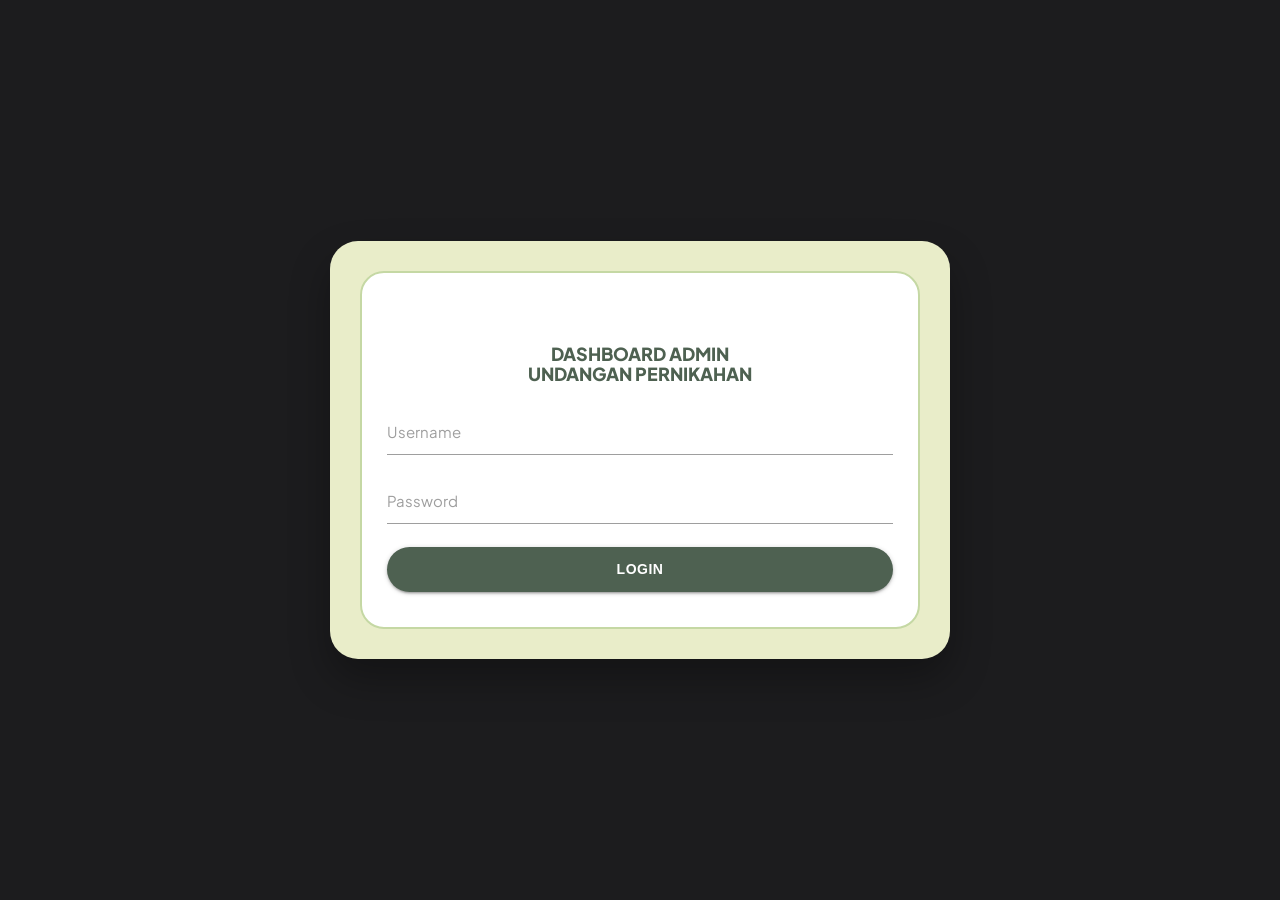
==== dashboard.html @ e681f846 "Initial commit undangan pernikahan" ====
<!DOCTYPE html>
<html lang="id">
<head>
    <meta charset="UTF-8">
    <meta name="viewport" content="width=device-width, initial-scale=1.0">
    <title>Dashboard Admin - Welling & Sheila</title>
    
    <link rel="preconnect" href="https://fonts.googleapis.com">
    <link rel="preconnect" href="https://fonts.gstatic.com" crossorigin>
    <link href="https://fonts.googleapis.com/css2?family=Plus+Jakarta+Sans:wght@400;600;700;800&display=swap" rel="stylesheet">
    <link rel="stylesheet" href="https://cdnjs.cloudflare.com/ajax/libs/materialize/1.0.0/css/materialize.min.css">
    <link href="https://fonts.googleapis.com/icon?family=Material+Icons" rel="stylesheet">
    <link rel="stylesheet" href="assets/css/dashboard.css">
    
    <script src="assets/scripts/dashboard.js" defer></script>
    <script src="https://cdnjs.cloudflare.com/ajax/libs/materialize/1.0.0/js/materialize.min.js"></script>
</head>
<body>

    <div class="dashboard-wrapper">
        <div class="dashboard-container">
            
            <!-- Section Login -->
            <div id="loginSection" class="page-section">
                <div class="login-card">
                    <h2>DASHBOARD ADMIN<br>UNDANGAN PERNIKAHAN</h2>

                    <form id="loginForm">
                        <div class="input-field">
                            <input id="username" type="text" required>
                            <label for="username">Username</label>
                        </div>

                        <div class="input-field">
                            <input id="password" type="password" required>
                            <label for="password">Password</label>
                        </div>

                        <button type="submit" class="btn waves-effect waves-light btn-login">
                            LOGIN
                        </button>
                    </form>
                </div>
            </div>

            <!-- Section Dashboard Utama -->
            <div id="dashboardSection" class="hidden">
                <div class="dashboard-header">
                    <h1 class="header-title">PANEL PENGELOLA UNDANGAN</h1>
                    <div id="welcomeMessage" class="welcome-text"></div>
                </div>

                <div class="hero-section">
                    <img src="gambar/cincin.avif" alt="Foto Cincin">
                </div>

                <div class="menu-container">
                    <div class="menu-grid">
                        <a href="#!" onclick="showSection('mempelaiSection')" class="menu-card waves-effect">
                            <i class="material-icons">favorite</i>
                            <span class="menu-text">DATA MEMPELAI</span>
                        </a>
                        <a href="#!" onclick="showSection('galeriSection')" class="menu-card waves-effect">
                            <i class="material-icons">photo_library</i>
                            <span class="menu-text">GALERI FOTO</span>
                        </a>
                        <a href="#!" onclick="showSection('jadwalSection')" class="menu-card waves-effect">
                            <i class="material-icons">event</i>
                            <span class="menu-text">JADWAL &amp; LOKASI</span>
                        </a>
                        <a href="#!" onclick="showSection('ucapanSection')" class="menu-card waves-effect">
                            <i class="material-icons">chat</i>
                            <span class="menu-text">UCAPAN &amp; RSVP</span>
                        </a>
                    </div>

                    <button id="btnLogout" class="btn btn-logout waves-effect waves-dark">Keluar (Logout)</button>
                </div>
            </div>

            <!-- Edit Mempelai -->
            <div id="mempelaiSection" class="page-section hidden">
                <h1 class="header-title">EDIT DATA MEMPELAI</h1>

                <div class="form-content">
                    <label class="input-group-label">Nama Mempelai Pria &amp; Wanita</label>
                    <input type="text" class="custom-input" placeholder="Nama Mempelai Pria">
                    <input type="text" class="custom-input" placeholder="Nama Mempelai Wanita">

                    <label class="input-group-label">Orang Tua Mempelai Pria</label>
                    <input type="text" class="custom-input" placeholder="Nama Ayah Pria">
                    <input type="text" class="custom-input" placeholder="Nama Ibu Pria">

                    <label class="input-group-label">Orang Tua Mempelai Wanita</label>
                    <input type="text" class="custom-input" placeholder="Nama Ayah Wanita">
                    <input type="text" class="custom-input" placeholder="Nama Ibu Wanita">

                    <button onclick="saveAndReturn()" class="btn btn-bottom-action waves-effect">Simpan Perubahan</button>
                </div>
            </div>

            <!-- Edit Galeri -->
            <div id="galeriSection" class="page-section hidden">
                <h1 class="header-title">EDIT GALERI FOTO</h1>

                <div class="form-content">
                    <label class="input-group-label">Unggah Foto Baru</label>
                    <div class="file-upload-box">
                        <span class="file-label">Pilih foto galeri 1...</span>
                        <input type="file" onchange="updateFileName(this)">
                    </div>
                    <div class="file-upload-box">
                        <span class="file-label">Pilih foto galeri 2...</span>
                        <input type="file" onchange="updateFileName(this)">
                    </div>

                    <button onclick="saveAndReturn()" class="btn btn-bottom-action waves-effect">Simpan Perubahan</button>
                </div>
            </div>

            <!-- Edit Jadwal -->
            <div id="jadwalSection" class="page-section hidden">
                <h1 class="header-title">EDIT JADWAL &amp; LOKASI</h1>

                <div class="form-content">
                    <label class="input-group-label">Waktu Acara</label>
                    <input type="text" class="custom-input" placeholder="Tanggal & Jam Akad Nikah">
                    <input type="text" class="custom-input" placeholder="Tanggal & Jam Resepsi">

                    <label class="input-group-label">Link Lokasi Google Maps</label>
                    <input type="text" class="custom-input" placeholder="Link Google Maps Akad">
                    <input type="text" class="custom-input" placeholder="Link Google Maps Resepsi">

                    <button onclick="saveAndReturn()" class="btn btn-bottom-action waves-effect">Simpan Perubahan</button>
                </div>
            </div>

            <!-- Lihat Ucapan -->
            <div id="ucapanSection" class="page-section hidden">
                <h1 class="header-title">DAFTAR UCAPAN &amp; RSVP</h1>

                <div class="form-content">
                    <div class="ucapan-card">
                        <div class="ucapan-sender">Budi &amp; Keluarga <span class="badge-rsvp">Hadir (2 Orang)</span></div>
                        <p class="ucapan-text">Selamat atas pernikahan Welling & Sheila! Semoga menjadi keluarga yang sakinah, mawaddah, warahmah.</p>
                    </div>

                    <button onclick="showSection('dashboardSection')" class="btn btn-bottom-action waves-effect">Kembali ke Menu</button>
                </div>
            </div>

        </div>
    </div>

</body>
</html>
---- assets/css/dashboard.css ----
:root {
    --c-mustard: #E9C46A;
    --c-granite: #4E6151;
    --c-beige: #E9EDC9;
    --c-tea: #C5D8A4;
    --c-dark: #1C1C1E;
    --font-bold: 'Plus Jakarta Sans', sans-serif;
}

* {
    box-sizing: border-box;
    margin: 0; padding: 0;
}

body {
    font-family: var(--font-bold);
    background-color: var(--c-dark);
    color: var(--c-dark);
    min-height: 100vh;
}

.hidden { display: none !important; }

.dashboard-wrapper {
    display: flex;
    justify-content: center;
    align-items: center;
    min-height: 100vh;
    padding: 20px;
}

.dashboard-container {
    width: 100%;
    max-width: 620px;
    background-color: var(--c-beige);
    border-radius: 28px;
    box-shadow: 0 20px 40px rgba(0, 0, 0, 0.3);
    overflow: hidden;
    padding: 30px;
}

.header-title {
    font-size: 1.4rem;
    font-weight: 800;
    text-align: center;
    color: var(--c-granite);
    margin-bottom: 15px;
}

.login-card {
    background: #ffffff;
    border-radius: 24px;
    padding: 35px 25px;
    border: 2px solid var(--c-tea);
    text-align: center;
}

.login-card h2 {
    font-size: 1.2rem;
    font-weight: 800;
    color: var(--c-granite);
    margin-bottom: 25px;
}

.btn-login {
    background-color: var(--c-granite) !important;
    color: #ffffff !important;
    width: 100%;
    border-radius: 50px !important;
    height: 45px !important;
    line-height: 45px !important;
    font-weight: 800;
}

.welcome-text {
    text-align: center;
    font-size: 0.88rem;
    font-weight: 700;
    color: #555;
    margin-bottom: 15px;
}

.hero-section {
    width: 100%;
    height: 180px;
    border-radius: 20px;
    overflow: hidden;
    margin-bottom: 20px;
    border: 3px solid var(--c-tea);
}

.hero-section img {
    width: 100%; height: 100%;
    object-fit: cover;
}

.menu-grid {
    display: grid;
    grid-template-columns: repeat(auto-fit, minmax(200px, 1fr));
    gap: 15px;
}

.menu-card {
    background-color: #ffffff;
    border-radius: 20px;
    padding: 20px;
    border: 2px solid var(--c-tea);
    display: flex;
    flex-direction: column;
    align-items: center;
    justify-content: center;
    text-decoration: none;
    transition: transform 0.2s ease;
}

.menu-card:hover { transform: translateY(-4px); }

.menu-card i {
    font-size: 2.2rem;
    color: var(--c-granite);
    margin-bottom: 8px;
}

.menu-text {
    font-size: 0.8rem;
    font-weight: 800;
    color: var(--c-dark);
}

.btn-logout {
    background-color: var(--c-dark) !important;
    color: var(--c-mustard) !important;
    width: 100%;
    border-radius: 50px !important;
    height: 45px !important;
    margin-top: 25px;
    font-weight: 800;
}

.form-content {
    display: flex;
    flex-direction: column;
    gap: 10px;
}

.input-group-label {
    font-size: 0.85rem;
    font-weight: 800;
    color: var(--c-granite);
    margin-top: 10px;
}

.custom-input {
    width: 100% !important;
    background-color: #ffffff !important;
    border: 2px solid var(--c-tea) !important;
    border-radius: 12px !important;
    padding: 0 15px !important;
    height: 42px !important;
    box-sizing: border-box !important;
    font-size: 0.85rem !important;
}

.file-upload-box {
    position: relative;
    background-color: #ffffff;
    border: 2px dashed var(--c-granite);
    border-radius: 12px;
    height: 42px;
    display: flex;
    align-items: center;
    padding: 0 15px;
    cursor: pointer;
}

.file-upload-box input[type="file"] {
    position: absolute;
    top: 0; left: 0; opacity: 0;
    width: 100%; height: 100%;
    cursor: pointer;
}

.btn-bottom-action {
    background-color: var(--c-granite) !important;
    color: #ffffff !important;
    width: 100%;
    border-radius: 50px !important;
    height: 45px !important;
    line-height: 45px !important;
    margin-top: 20px;
    font-weight: 800;
}

.ucapan-card {
    background-color: #ffffff;
    border-radius: 16px;
    padding: 15px;
    border: 2px solid var(--c-tea);
    margin-bottom: 10px;
}

.ucapan-sender {
    font-weight: 800;
    font-size: 0.85rem;
    color: var(--c-granite);
}

.badge-rsvp {
    font-size: 0.7rem;
    background: var(--c-mustard);
    color: var(--c-dark);
    padding: 0.2rem 0.5rem;
    border-radius: 50px;
    margin-left: 5px;
}

.ucapan-text {
    font-size: 0.82rem;
    color: #555;
    margin-top: 5px;
}
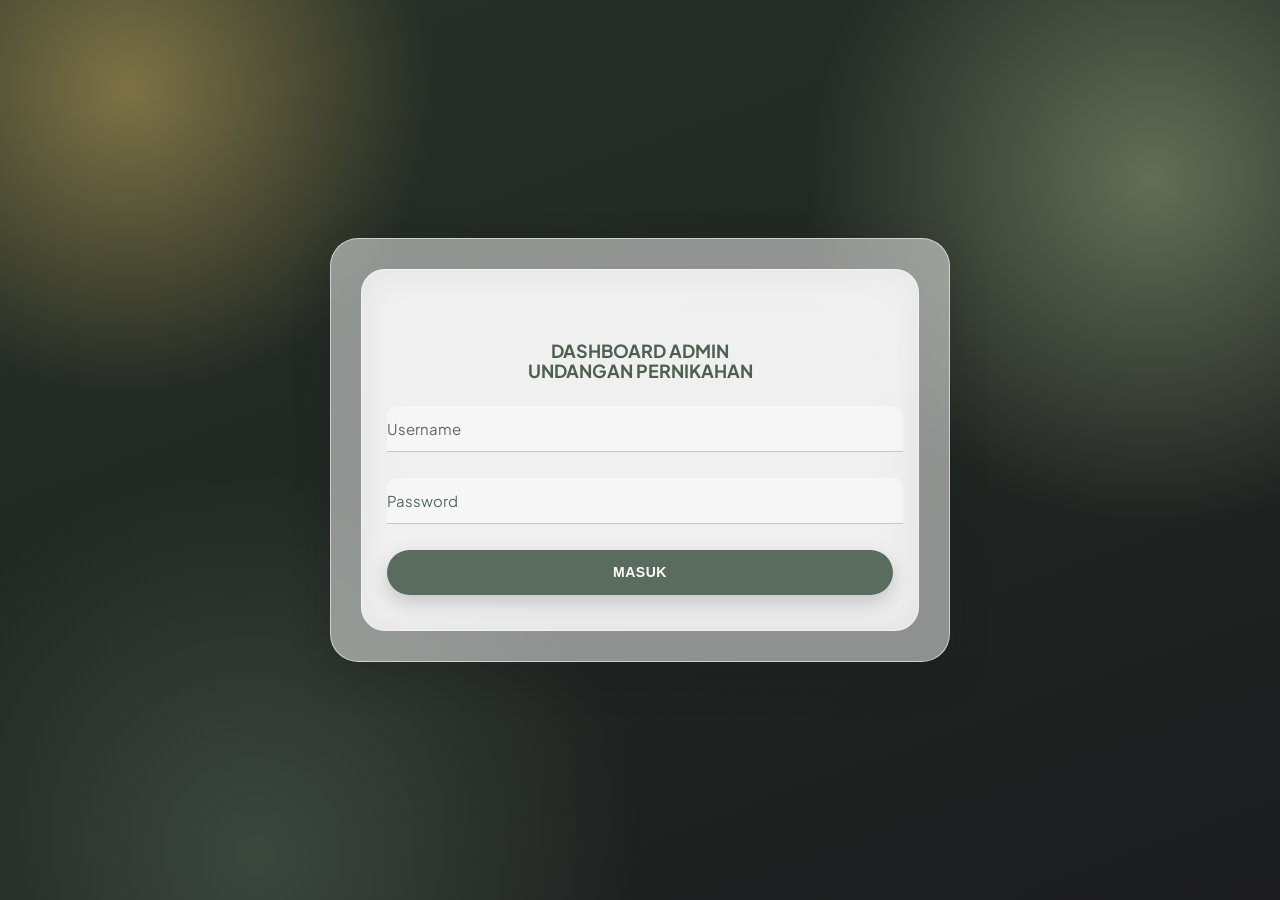
==== commit 053bbf2a: "Updating design" ====
--- a/dashboard.html
+++ b/dashboard.html
@@ -2,7 +2,8 @@
 <html lang="id">
 <head>
     <meta charset="UTF-8">
-    <meta name="viewport" content="width=device-width, initial-scale=1.0">
+    <meta name="viewport" content="width=device-width, initial-scale=1.0, viewport-fit=cover">
+    <meta name="theme-color" content="#4E6151">
     <title>Dashboard Admin - Welling & Sheila</title>
     
     <link rel="preconnect" href="https://fonts.googleapis.com">
@@ -18,11 +19,10 @@
 <body>
 
     <div class="dashboard-wrapper">
-        <div class="dashboard-container">
+        <div class="dashboard-container kaca">
             
-            <!-- Section Login -->
             <div id="loginSection" class="page-section">
-                <div class="login-card">
+                <div class="login-card kaca">
                     <h2>DASHBOARD ADMIN<br>UNDANGAN PERNIKAHAN</h2>
 
                     <form id="loginForm">
@@ -37,48 +37,46 @@
                         </div>
 
                         <button type="submit" class="btn waves-effect waves-light btn-login">
-                            LOGIN
+                            MASUK
                         </button>
                     </form>
                 </div>
             </div>
 
-            <!-- Section Dashboard Utama -->
             <div id="dashboardSection" class="hidden">
                 <div class="dashboard-header">
                     <h1 class="header-title">PANEL PENGELOLA UNDANGAN</h1>
                     <div id="welcomeMessage" class="welcome-text"></div>
                 </div>
 
-                <div class="hero-section">
+                <div class="hero-section kaca">
                     <img src="gambar/cincin.avif" alt="Foto Cincin">
                 </div>
 
                 <div class="menu-container">
                     <div class="menu-grid">
-                        <a href="#!" onclick="showSection('mempelaiSection')" class="menu-card waves-effect">
+                        <a href="#!" onclick="showSection('mempelaiSection')" class="menu-card kaca waves-effect">
                             <i class="material-icons">favorite</i>
                             <span class="menu-text">DATA MEMPELAI</span>
                         </a>
-                        <a href="#!" onclick="showSection('galeriSection')" class="menu-card waves-effect">
+                        <a href="#!" onclick="showSection('galeriSection')" class="menu-card kaca waves-effect">
                             <i class="material-icons">photo_library</i>
                             <span class="menu-text">GALERI FOTO</span>
                         </a>
-                        <a href="#!" onclick="showSection('jadwalSection')" class="menu-card waves-effect">
+                        <a href="#!" onclick="showSection('jadwalSection')" class="menu-card kaca waves-effect">
                             <i class="material-icons">event</i>
                             <span class="menu-text">JADWAL &amp; LOKASI</span>
                         </a>
-                        <a href="#!" onclick="showSection('ucapanSection')" class="menu-card waves-effect">
+                        <a href="#!" onclick="showSection('ucapanSection')" class="menu-card kaca waves-effect">
                             <i class="material-icons">chat</i>
                             <span class="menu-text">UCAPAN &amp; RSVP</span>
                         </a>
                     </div>
 
-                    <button id="btnLogout" class="btn btn-logout waves-effect waves-dark">Keluar (Logout)</button>
+                    <button id="btnLogout" class="btn btn-logout waves-effect waves-dark">Keluar</button>
                 </div>
             </div>
 
-            <!-- Edit Mempelai -->
             <div id="mempelaiSection" class="page-section hidden">
                 <h1 class="header-title">EDIT DATA MEMPELAI</h1>
 
@@ -99,7 +97,6 @@
                 </div>
             </div>
 
-            <!-- Edit Galeri -->
             <div id="galeriSection" class="page-section hidden">
                 <h1 class="header-title">EDIT GALERI FOTO</h1>
 
@@ -118,7 +115,6 @@
                 </div>
             </div>
 
-            <!-- Edit Jadwal -->
             <div id="jadwalSection" class="page-section hidden">
                 <h1 class="header-title">EDIT JADWAL &amp; LOKASI</h1>
 
@@ -135,12 +131,11 @@
                 </div>
             </div>
 
-            <!-- Lihat Ucapan -->
             <div id="ucapanSection" class="page-section hidden">
                 <h1 class="header-title">DAFTAR UCAPAN &amp; RSVP</h1>
 
                 <div class="form-content">
-                    <div class="ucapan-card">
+                    <div class="ucapan-card kaca">
                         <div class="ucapan-sender">Budi &amp; Keluarga <span class="badge-rsvp">Hadir (2 Orang)</span></div>
                         <p class="ucapan-text">Selamat atas pernikahan Welling & Sheila! Semoga menjadi keluarga yang sakinah, mawaddah, warahmah.</p>
                     </div>
--- a/assets/css/dashboard.css
+++ b/assets/css/dashboard.css
@@ -5,18 +5,27 @@
     --c-tea: #C5D8A4;
     --c-dark: #1C1C1E;
     --font-bold: 'Plus Jakarta Sans', sans-serif;
-}
-
-* {
-    box-sizing: border-box;
-    margin: 0; padding: 0;
-}
+
+    --glass-bg: rgba(255, 255, 255, 0.5);
+    --glass-bg-kuat: rgba(255, 255, 255, 0.72);
+    --glass-border: rgba(255, 255, 255, 0.55);
+    --glass-blur: blur(18px);
+    --shadow-glass: 0 14px 36px rgba(28, 28, 30, 0.28);
+}
+
+* { box-sizing: border-box; margin: 0; padding: 0; }
 
 body {
     font-family: var(--font-bold);
-    background-color: var(--c-dark);
     color: var(--c-dark);
     min-height: 100vh;
+    background-color: #2f3a30;
+    background-image:
+        radial-gradient(40vw 40vw at 10% 10%, rgba(233, 196, 106, 0.45), transparent 60%),
+        radial-gradient(45vw 45vw at 90% 20%, rgba(197, 216, 164, 0.4), transparent 60%),
+        radial-gradient(50vw 50vw at 20% 95%, rgba(78, 97, 81, 0.6), transparent 60%),
+        linear-gradient(160deg, #263128 0%, #1c1c1e 100%);
+    background-attachment: fixed;
 }
 
 .hidden { display: none !important; }
@@ -26,57 +35,90 @@
     justify-content: center;
     align-items: center;
     min-height: 100vh;
+    min-height: 100dvh;
     padding: 20px;
 }
 
+.kaca,
+.dashboard-container,
+.login-card,
+.hero-section,
+.menu-card,
+.ucapan-card {
+    background: var(--glass-bg);
+    -webkit-backdrop-filter: var(--glass-blur);
+    backdrop-filter: var(--glass-blur);
+    border: 1px solid var(--glass-border);
+}
+
 .dashboard-container {
     width: 100%;
     max-width: 620px;
-    background-color: var(--c-beige);
     border-radius: 28px;
-    box-shadow: 0 20px 40px rgba(0, 0, 0, 0.3);
+    box-shadow: var(--shadow-glass);
     overflow: hidden;
     padding: 30px;
 }
 
 .header-title {
     font-size: 1.4rem;
-    font-weight: 800;
+    font-weight: 700;
     text-align: center;
     color: var(--c-granite);
     margin-bottom: 15px;
 }
 
 .login-card {
-    background: #ffffff;
+    background: var(--glass-bg-kuat);
     border-radius: 24px;
     padding: 35px 25px;
-    border: 2px solid var(--c-tea);
     text-align: center;
 }
 
 .login-card h2 {
     font-size: 1.2rem;
-    font-weight: 800;
+    font-weight: 700;
     color: var(--c-granite);
     margin-bottom: 25px;
 }
 
+.input-field {
+    margin-bottom: 1.2rem;
+}
+
+.input-field input[type="text"],
+.input-field input[type="password"] {
+    background-color: rgba(255, 255, 255, 0.45) !important;
+    border-bottom: 1.5px solid rgba(78, 97, 81, 0.3) !important;
+    border-radius: 10px 10px 0 0;
+    padding-left: 10px !important;
+    box-shadow: none !important;
+}
+
+.input-field input:focus {
+    border-bottom: 1.5px solid var(--c-granite) !important;
+    box-shadow: none !important;
+}
+
+.input-field label { color: #5a6a5c !important; }
+.input-field label.active { color: var(--c-granite) !important; }
+
 .btn-login {
-    background-color: var(--c-granite) !important;
+    background-color: rgba(78, 97, 81, 0.92) !important;
     color: #ffffff !important;
     width: 100%;
     border-radius: 50px !important;
     height: 45px !important;
     line-height: 45px !important;
-    font-weight: 800;
+    font-weight: 700;
+    box-shadow: 0 8px 20px rgba(0, 0, 0, 0.18) !important;
 }
 
 .welcome-text {
     text-align: center;
     font-size: 0.88rem;
     font-weight: 700;
-    color: #555;
+    color: #4b5146;
     margin-bottom: 15px;
 }
 
@@ -86,34 +128,36 @@
     border-radius: 20px;
     overflow: hidden;
     margin-bottom: 20px;
-    border: 3px solid var(--c-tea);
+    padding: 4px;
 }
 
 .hero-section img {
     width: 100%; height: 100%;
     object-fit: cover;
+    border-radius: 16px;
 }
 
 .menu-grid {
     display: grid;
-    grid-template-columns: repeat(auto-fit, minmax(200px, 1fr));
+    grid-template-columns: repeat(auto-fit, minmax(150px, 1fr));
     gap: 15px;
 }
 
 .menu-card {
-    background-color: #ffffff;
     border-radius: 20px;
     padding: 20px;
-    border: 2px solid var(--c-tea);
     display: flex;
     flex-direction: column;
     align-items: center;
     justify-content: center;
     text-decoration: none;
-    transition: transform 0.2s ease;
-}
-
-.menu-card:hover { transform: translateY(-4px); }
+    transition: transform 0.2s ease, background 0.2s ease;
+}
+
+.menu-card:hover {
+    transform: translateY(-4px);
+    background: var(--glass-bg-kuat);
+}
 
 .menu-card i {
     font-size: 2.2rem;
@@ -123,18 +167,19 @@
 
 .menu-text {
     font-size: 0.8rem;
-    font-weight: 800;
+    font-weight: 700;
     color: var(--c-dark);
+    text-align: center;
 }
 
 .btn-logout {
-    background-color: var(--c-dark) !important;
+    background-color: rgba(28, 28, 30, 0.85) !important;
     color: var(--c-mustard) !important;
     width: 100%;
     border-radius: 50px !important;
     height: 45px !important;
     margin-top: 25px;
-    font-weight: 800;
+    font-weight: 700;
 }
 
 .form-content {
@@ -145,25 +190,25 @@
 
 .input-group-label {
     font-size: 0.85rem;
-    font-weight: 800;
+    font-weight: 700;
     color: var(--c-granite);
     margin-top: 10px;
 }
 
 .custom-input {
     width: 100% !important;
-    background-color: #ffffff !important;
-    border: 2px solid var(--c-tea) !important;
+    background-color: rgba(255, 255, 255, 0.5) !important;
+    border: 1.5px solid rgba(78, 97, 81, 0.25) !important;
     border-radius: 12px !important;
     padding: 0 15px !important;
     height: 42px !important;
     box-sizing: border-box !important;
-    font-size: 0.85rem !important;
+    font-size: 16px !important;
 }
 
 .file-upload-box {
     position: relative;
-    background-color: #ffffff;
+    background-color: rgba(255, 255, 255, 0.4);
     border: 2px dashed var(--c-granite);
     border-radius: 12px;
     height: 42px;
@@ -181,26 +226,25 @@
 }
 
 .btn-bottom-action {
-    background-color: var(--c-granite) !important;
+    background-color: rgba(78, 97, 81, 0.92) !important;
     color: #ffffff !important;
     width: 100%;
     border-radius: 50px !important;
     height: 45px !important;
     line-height: 45px !important;
     margin-top: 20px;
-    font-weight: 800;
+    font-weight: 700;
+    box-shadow: 0 8px 20px rgba(0, 0, 0, 0.18) !important;
 }
 
 .ucapan-card {
-    background-color: #ffffff;
     border-radius: 16px;
     padding: 15px;
-    border: 2px solid var(--c-tea);
     margin-bottom: 10px;
 }
 
 .ucapan-sender {
-    font-weight: 800;
+    font-weight: 700;
     font-size: 0.85rem;
     color: var(--c-granite);
 }
@@ -216,6 +260,18 @@
 
 .ucapan-text {
     font-size: 0.82rem;
-    color: #555;
+    color: #333;
     margin-top: 5px;
-}+}
+
+@supports not ((backdrop-filter: blur(1px)) or (-webkit-backdrop-filter: blur(1px))) {
+    .kaca, .dashboard-container, .login-card, .hero-section, .menu-card, .ucapan-card {
+        background-color: #f3f1e6 !important;
+    }
+}
+
+@media (max-width: 480px) {
+    .dashboard-container { padding: 22px 18px; border-radius: 24px; }
+    .menu-grid { grid-template-columns: repeat(2, 1fr); }
+    .header-title { font-size: 1.2rem; }
+}
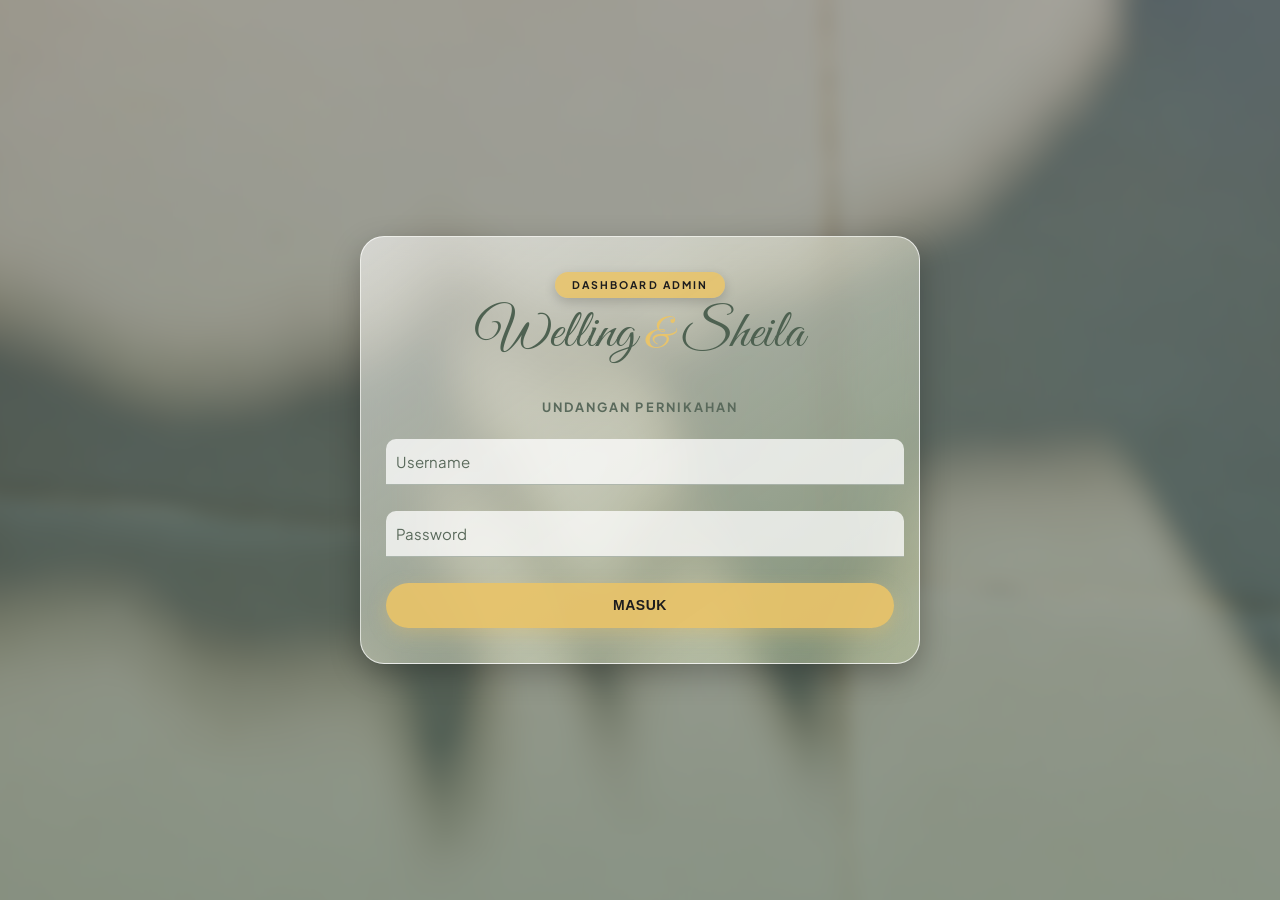
==== commit 60135f47: "Updated images, glass design, closing page, improved rsvp with page number" ====
--- a/dashboard.html
+++ b/dashboard.html
@@ -8,7 +8,7 @@
     
     <link rel="preconnect" href="https://fonts.googleapis.com">
     <link rel="preconnect" href="https://fonts.gstatic.com" crossorigin>
-    <link href="https://fonts.googleapis.com/css2?family=Plus+Jakarta+Sans:wght@400;600;700;800&display=swap" rel="stylesheet">
+    <link href="https://fonts.googleapis.com/css2?family=Great+Vibes&family=Plus+Jakarta+Sans:wght@400;600;700;800&display=swap" rel="stylesheet">
     <link rel="stylesheet" href="https://cdnjs.cloudflare.com/ajax/libs/materialize/1.0.0/css/materialize.min.css">
     <link href="https://fonts.googleapis.com/icon?family=Material+Icons" rel="stylesheet">
     <link rel="stylesheet" href="assets/css/dashboard.css">
@@ -18,12 +18,16 @@
 </head>
 <body>
 
+    <div class="latar-wallpaper" aria-hidden="true"></div>
+
     <div class="dashboard-wrapper">
         <div class="dashboard-container kaca">
             
             <div id="loginSection" class="page-section">
                 <div class="login-card kaca">
-                    <h2>DASHBOARD ADMIN<br>UNDANGAN PERNIKAHAN</h2>
+                    <span class="badge-wedding">Dashboard Admin</span>
+                    <p class="nama-script">Welling <span class="ampersand">&amp;</span> Sheila</p>
+                    <h2>UNDANGAN PERNIKAHAN</h2>
 
                     <form id="loginForm">
                         <div class="input-field">
@@ -45,12 +49,13 @@
 
             <div id="dashboardSection" class="hidden">
                 <div class="dashboard-header">
-                    <h1 class="header-title">PANEL PENGELOLA UNDANGAN</h1>
+                    <span class="badge-wedding">Panel Pengelola</span>
+                    <p class="nama-script">Welling <span class="ampersand">&amp;</span> Sheila</p>
                     <div id="welcomeMessage" class="welcome-text"></div>
                 </div>
 
                 <div class="hero-section kaca">
-                    <img src="gambar/cincin.avif" alt="Foto Cincin">
+                    <img src="assets/images/cincin.jpg" alt="Foto Cincin">
                 </div>
 
                 <div class="menu-container">
@@ -148,4 +153,4 @@
     </div>
 
 </body>
-</html>+</html>
--- a/assets/css/dashboard.css
+++ b/assets/css/dashboard.css
@@ -1,3 +1,4 @@
+/* Dashboard - mengikuti gaya index.html (wallpaper blur + kaca transparan) */
 :root {
     --c-mustard: #E9C46A;
     --c-granite: #4E6151;
@@ -5,32 +6,41 @@
     --c-tea: #C5D8A4;
     --c-dark: #1C1C1E;
     --font-bold: 'Plus Jakarta Sans', sans-serif;
-
-    --glass-bg: rgba(255, 255, 255, 0.5);
-    --glass-bg-kuat: rgba(255, 255, 255, 0.72);
-    --glass-border: rgba(255, 255, 255, 0.55);
-    --glass-blur: blur(18px);
-    --shadow-glass: 0 14px 36px rgba(28, 28, 30, 0.28);
+    --font-script: 'Great Vibes', cursive;
+
+    --glass-bg: rgba(28, 28, 30, 0.38);
+    --glass-item: rgba(255, 255, 255, 0.1);
+    --glass-border: rgba(233, 196, 106, 0.3);
+    --glass-blur: blur(16px);
+    --shadow-glass: 0 10px 30px rgba(0, 0, 0, 0.25);
 }
 
 * { box-sizing: border-box; margin: 0; padding: 0; }
+button, a, label { -webkit-tap-highlight-color: transparent; }
 
 body {
     font-family: var(--font-bold);
-    color: var(--c-dark);
+    color: #fff;
     min-height: 100vh;
-    background-color: #2f3a30;
-    background-image:
-        radial-gradient(40vw 40vw at 10% 10%, rgba(233, 196, 106, 0.45), transparent 60%),
-        radial-gradient(45vw 45vw at 90% 20%, rgba(197, 216, 164, 0.4), transparent 60%),
-        radial-gradient(50vw 50vw at 20% 95%, rgba(78, 97, 81, 0.6), transparent 60%),
-        linear-gradient(160deg, #263128 0%, #1c1c1e 100%);
-    background-attachment: fixed;
-}
+    background-color: var(--c-granite);
+}
+
+.latar-wallpaper {
+    position: fixed;
+    inset: -40px;
+    z-index: 0;
+    background:
+        linear-gradient(180deg, rgba(28, 28, 30, 0.32) 0%, rgba(78, 97, 81, 0.6) 100%),
+        url("../images/1.jpg") center / cover no-repeat;
+    background-color: var(--c-granite);
+}
+.latar-wallpaper::before { content: ""; position: absolute; inset: 0; background: inherit; filter: blur(9px); }
 
 .hidden { display: none !important; }
 
 .dashboard-wrapper {
+    position: relative;
+    z-index: 1;
     display: flex;
     justify-content: center;
     align-items: center;
@@ -39,12 +49,7 @@
     padding: 20px;
 }
 
-.kaca,
-.dashboard-container,
-.login-card,
-.hero-section,
-.menu-card,
-.ucapan-card {
+.kaca, .dashboard-container, .login-card, .hero-section, .menu-card, .ucapan-card {
     background: var(--glass-bg);
     -webkit-backdrop-filter: var(--glass-blur);
     backdrop-filter: var(--glass-blur);
@@ -60,90 +65,100 @@
     padding: 30px;
 }
 
+/* Perpindahan halaman: muncul ke atas */
+#loginSection:not(.hidden), #dashboardSection:not(.hidden), .page-section:not(.hidden) {
+    animation: munculKeAtas 0.6s cubic-bezier(0.22, 1, 0.36, 1) backwards;
+}
+@keyframes munculKeAtas {
+    from { opacity: 0; transform: translateY(30px); }
+    to { opacity: 1; transform: translateY(0); }
+}
+
+.badge-wedding {
+    display: inline-block;
+    background: rgba(233, 196, 106, 0.88);
+    color: var(--c-dark);
+    padding: 0.35rem 1.1rem;
+    border-radius: 50px;
+    font-size: 0.7rem;
+    font-weight: 700;
+    letter-spacing: 0.2em;
+    text-transform: uppercase;
+    box-shadow: 0 4px 12px rgba(0, 0, 0, 0.18);
+}
+
+.nama-script {
+    font-family: var(--font-script);
+    font-size: clamp(2.6rem, 11vw, 3.6rem);
+    line-height: 1.1;
+    color: var(--c-beige);
+    text-shadow: 0 3px 14px rgba(0, 0, 0, 0.4);
+    margin: 0.5rem 0;
+}
+.nama-script .ampersand { color: var(--c-mustard); font-size: 0.8em; }
+
+.dashboard-header { text-align: center; }
+
 .header-title {
-    font-size: 1.4rem;
-    font-weight: 700;
+    font-size: 1.1rem;
+    font-weight: 700;
+    letter-spacing: 0.08em;
     text-align: center;
-    color: var(--c-granite);
+    color: var(--c-mustard);
     margin-bottom: 15px;
 }
 
-.login-card {
-    background: var(--glass-bg-kuat);
-    border-radius: 24px;
-    padding: 35px 25px;
-    text-align: center;
-}
-
+.login-card { background: rgba(28, 28, 30, 0.3); border-radius: 24px; padding: 35px 25px; text-align: center; }
 .login-card h2 {
-    font-size: 1.2rem;
-    font-weight: 700;
-    color: var(--c-granite);
+    font-size: 0.85rem;
+    font-weight: 700;
+    letter-spacing: 0.16em;
+    color: var(--c-tea);
     margin-bottom: 25px;
 }
 
-.input-field {
-    margin-bottom: 1.2rem;
-}
-
-.input-field input[type="text"],
-.input-field input[type="password"] {
-    background-color: rgba(255, 255, 255, 0.45) !important;
-    border-bottom: 1.5px solid rgba(78, 97, 81, 0.3) !important;
+.input-field { margin-bottom: 1.2rem; text-align: left; }
+.input-field input[type="text"], .input-field input[type="password"] {
+    color: #fff !important;
+    background-color: rgba(255, 255, 255, 0.12) !important;
+    border-bottom: 1.5px solid rgba(233, 196, 106, 0.5) !important;
     border-radius: 10px 10px 0 0;
     padding-left: 10px !important;
     box-shadow: none !important;
-}
-
-.input-field input:focus {
-    border-bottom: 1.5px solid var(--c-granite) !important;
-    box-shadow: none !important;
-}
-
-.input-field label { color: #5a6a5c !important; }
-.input-field label.active { color: var(--c-granite) !important; }
-
-.btn-login {
-    background-color: rgba(78, 97, 81, 0.92) !important;
-    color: #ffffff !important;
+    transition: background 0.25s ease, border-color 0.25s ease;
+}
+.input-field input:focus { border-bottom: 1.5px solid var(--c-mustard) !important; background-color: rgba(255, 255, 255, 0.18) !important; }
+.input-field label { color: rgba(255, 255, 255, 0.7) !important; padding-left: 10px; }
+.input-field label.active, .input-field input:focus + label { color: var(--c-mustard) !important; padding-left: 0; }
+
+.btn-login, .btn-bottom-action {
+    background-color: rgba(233, 196, 106, 0.92) !important;
+    color: var(--c-dark) !important;
     width: 100%;
     border-radius: 50px !important;
     height: 45px !important;
     line-height: 45px !important;
     font-weight: 700;
-    box-shadow: 0 8px 20px rgba(0, 0, 0, 0.18) !important;
-}
-
-.welcome-text {
-    text-align: center;
-    font-size: 0.88rem;
-    font-weight: 700;
-    color: #4b5146;
-    margin-bottom: 15px;
-}
-
-.hero-section {
-    width: 100%;
-    height: 180px;
-    border-radius: 20px;
-    overflow: hidden;
-    margin-bottom: 20px;
-    padding: 4px;
-}
-
-.hero-section img {
-    width: 100%; height: 100%;
-    object-fit: cover;
-    border-radius: 16px;
-}
-
-.menu-grid {
-    display: grid;
-    grid-template-columns: repeat(auto-fit, minmax(150px, 1fr));
-    gap: 15px;
-}
+    box-shadow: 0 6px 18px rgba(233, 196, 106, 0.35) !important;
+    transition: transform 0.3s ease, background 0.3s ease, box-shadow 0.3s ease;
+}
+.btn-bottom-action { margin-top: 20px; }
+.btn-login:hover, .btn-bottom-action:hover {
+    background-color: #f0cf78 !important;
+    transform: translateY(-2px);
+    box-shadow: 0 10px 24px rgba(233, 196, 106, 0.5) !important;
+}
+
+.welcome-text { text-align: center; font-size: 0.85rem; font-weight: 700; color: var(--c-tea); margin-bottom: 15px; }
+
+.hero-section { width: 100%; height: 180px; border-radius: 20px; overflow: hidden; margin-bottom: 20px; padding: 4px; }
+.hero-section img { width: 100%; height: 100%; object-fit: cover; border-radius: 16px; transition: transform 0.6s ease; }
+.hero-section:hover img { transform: scale(1.05); }
+
+.menu-grid { display: grid; grid-template-columns: repeat(auto-fit, minmax(150px, 1fr)); gap: 15px; }
 
 .menu-card {
+    background: var(--glass-item);
     border-radius: 20px;
     padding: 20px;
     display: flex;
@@ -151,127 +166,131 @@
     align-items: center;
     justify-content: center;
     text-decoration: none;
-    transition: transform 0.2s ease, background 0.2s ease;
-}
-
-.menu-card:hover {
-    transform: translateY(-4px);
-    background: var(--glass-bg-kuat);
-}
-
-.menu-card i {
-    font-size: 2.2rem;
-    color: var(--c-granite);
-    margin-bottom: 8px;
-}
-
-.menu-text {
-    font-size: 0.8rem;
-    font-weight: 700;
-    color: var(--c-dark);
-    text-align: center;
-}
+    transition: transform 0.35s ease, border-color 0.35s ease, box-shadow 0.35s ease;
+}
+.menu-card:hover { transform: translateY(-6px); border-color: rgba(233, 196, 106, 0.8); box-shadow: 0 14px 30px rgba(0, 0, 0, 0.35); }
+.menu-card i { font-size: 2.2rem; color: var(--c-mustard); margin-bottom: 8px; transition: transform 0.4s ease; }
+.menu-card:hover i { transform: scale(1.2) rotate(-6deg); }
+.menu-text { font-size: 0.78rem; font-weight: 700; letter-spacing: 0.04em; color: #fff; text-align: center; }
 
 .btn-logout {
-    background-color: rgba(28, 28, 30, 0.85) !important;
+    background-color: transparent !important;
+    border: 1.5px solid var(--c-mustard) !important;
     color: var(--c-mustard) !important;
+    box-shadow: none !important;
     width: 100%;
     border-radius: 50px !important;
     height: 45px !important;
     margin-top: 25px;
     font-weight: 700;
-}
-
-.form-content {
-    display: flex;
-    flex-direction: column;
-    gap: 10px;
-}
-
-.input-group-label {
-    font-size: 0.85rem;
-    font-weight: 700;
-    color: var(--c-granite);
-    margin-top: 10px;
-}
+    transition: background 0.3s ease, color 0.3s ease, transform 0.3s ease;
+}
+.btn-logout:hover { background-color: var(--c-mustard) !important; color: var(--c-dark) !important; transform: translateY(-2px); }
+
+.form-content { display: flex; flex-direction: column; gap: 10px; }
+.input-group-label { font-size: 0.82rem; font-weight: 700; color: var(--c-mustard); margin-top: 10px; }
 
 .custom-input {
     width: 100% !important;
-    background-color: rgba(255, 255, 255, 0.5) !important;
-    border: 1.5px solid rgba(78, 97, 81, 0.25) !important;
-    border-radius: 12px !important;
+    color: #fff !important;
+    background-color: rgba(255, 255, 255, 0.12) !important;
+    border: 1.5px solid rgba(255, 255, 255, 0.28) !important;
+    border-radius: 14px !important;
     padding: 0 15px !important;
     height: 42px !important;
     box-sizing: border-box !important;
     font-size: 16px !important;
-}
+    transition: border-color 0.25s ease, box-shadow 0.25s ease;
+}
+.custom-input::placeholder { color: rgba(255, 255, 255, 0.6); }
+.custom-input:focus { border-color: var(--c-mustard) !important; box-shadow: 0 0 0 3px rgba(233, 196, 106, 0.25) !important; }
 
 .file-upload-box {
     position: relative;
-    background-color: rgba(255, 255, 255, 0.4);
-    border: 2px dashed var(--c-granite);
-    border-radius: 12px;
+    background-color: rgba(255, 255, 255, 0.1);
+    border: 2px dashed rgba(233, 196, 106, 0.7);
+    border-radius: 14px;
     height: 42px;
     display: flex;
     align-items: center;
     padding: 0 15px;
     cursor: pointer;
-}
-
-.file-upload-box input[type="file"] {
-    position: absolute;
-    top: 0; left: 0; opacity: 0;
-    width: 100%; height: 100%;
-    cursor: pointer;
-}
-
-.btn-bottom-action {
-    background-color: rgba(78, 97, 81, 0.92) !important;
-    color: #ffffff !important;
-    width: 100%;
-    border-radius: 50px !important;
-    height: 45px !important;
-    line-height: 45px !important;
-    margin-top: 20px;
-    font-weight: 700;
-    box-shadow: 0 8px 20px rgba(0, 0, 0, 0.18) !important;
-}
-
-.ucapan-card {
-    border-radius: 16px;
-    padding: 15px;
-    margin-bottom: 10px;
-}
-
-.ucapan-sender {
-    font-weight: 700;
-    font-size: 0.85rem;
-    color: var(--c-granite);
-}
-
-.badge-rsvp {
-    font-size: 0.7rem;
-    background: var(--c-mustard);
-    color: var(--c-dark);
-    padding: 0.2rem 0.5rem;
-    border-radius: 50px;
-    margin-left: 5px;
-}
-
-.ucapan-text {
-    font-size: 0.82rem;
-    color: #333;
-    margin-top: 5px;
-}
+    transition: background 0.25s ease, transform 0.25s ease;
+}
+.file-upload-box:hover { background-color: rgba(233, 196, 106, 0.18); transform: translateY(-2px); }
+.file-label { font-size: 0.82rem; color: rgba(255, 255, 255, 0.75); }
+.file-upload-box input[type="file"] { position: absolute; top: 0; left: 0; opacity: 0; width: 100%; height: 100%; cursor: pointer; }
+
+.ucapan-card { background: var(--glass-item); border-radius: 16px; padding: 15px; margin-bottom: 10px; }
+.ucapan-sender { font-weight: 700; font-size: 0.85rem; color: var(--c-mustard); }
+.badge-rsvp { font-size: 0.7rem; background: var(--c-tea); color: var(--c-dark); padding: 0.2rem 0.5rem; border-radius: 50px; margin-left: 5px; }
+.ucapan-text { font-size: 0.82rem; color: rgba(255, 255, 255, 0.85); margin-top: 5px; }
+
+/* ===== Revisi: kartu terang gradien (sama seperti index) ===== */
+:root { --grad-terang: linear-gradient(145deg, rgba(255, 255, 255, 0.58) 0%, rgba(246, 248, 230, 0.48) 45%, rgba(211, 227, 176, 0.38) 100%);
+    --blur-terang: blur(14px) saturate(1.2); }
+
+.dashboard-container { background: none; -webkit-backdrop-filter: none; backdrop-filter: none; border: none; box-shadow: none; overflow: visible; }
+.kaca, .login-card, .hero-section, .menu-card, .form-content {
+    background: var(--grad-terang);
+    -webkit-backdrop-filter: var(--blur-terang);
+    backdrop-filter: var(--blur-terang);
+    border: 1px solid rgba(255, 255, 255, 0.7);
+    box-shadow: var(--shadow-glass);
+}
+.form-content { padding: 1.4rem 1.2rem; border-radius: 24px; }
+.header-title { text-shadow: 0 2px 10px rgba(0, 0, 0, 0.4); }
+
+.login-card .nama-script { color: var(--c-granite); text-shadow: none; }
+.login-card h2 { color: #5a6a5c; }
+.input-field input[type="text"], .input-field input[type="password"] {
+    color: var(--c-dark) !important;
+    background-color: rgba(255, 255, 255, 0.75) !important;
+    border-bottom: 1.5px solid rgba(78, 97, 81, 0.4) !important;
+}
+.input-field input:focus { border-bottom: 1.5px solid var(--c-granite) !important; background-color: #fff !important; }
+.input-field label { color: #5a6a5c !important; }
+.input-field label.active, .input-field input:focus + label { color: var(--c-granite) !important; }
+
+.menu-text { color: #2e322a; }
+.menu-card i { color: var(--c-granite); }
+
+.input-group-label { color: var(--c-granite); }
+.custom-input { color: var(--c-dark) !important; background-color: rgba(255, 255, 255, 0.75) !important; border: 1.5px solid rgba(78, 97, 81, 0.25) !important; }
+.custom-input::placeholder { color: #7a857c; }
+.custom-input:focus { border-color: var(--c-granite) !important; }
+.file-upload-box { background-color: rgba(255, 255, 255, 0.6); border-color: rgba(78, 97, 81, 0.5); }
+.file-upload-box:hover { background-color: rgba(233, 196, 106, 0.3); }
+.file-label { color: #4b5146; }
+
+.ucapan-card { background: rgba(255, 255, 255, 0.6); border: 1px solid rgba(78, 97, 81, 0.15); box-shadow: none; }
+.ucapan-sender { color: var(--c-granite); }
+.ucapan-text { color: #4b5146; }
+.badge-rsvp { background: var(--c-mustard); }
 
 @supports not ((backdrop-filter: blur(1px)) or (-webkit-backdrop-filter: blur(1px))) {
-    .kaca, .dashboard-container, .login-card, .hero-section, .menu-card, .ucapan-card {
-        background-color: #f3f1e6 !important;
-    }
+    .latar-wallpaper { background-color: var(--c-granite); }
+}
+
+@media (prefers-reduced-motion: reduce) {
+    *, *::before, *::after { animation: none !important; transition-duration: 0.01ms !important; }
 }
 
 @media (max-width: 480px) {
     .dashboard-container { padding: 22px 18px; border-radius: 24px; }
     .menu-grid { grid-template-columns: repeat(2, 1fr); }
-    .header-title { font-size: 1.2rem; }
-}
+}
+
+@supports not ((backdrop-filter: blur(1px)) or (-webkit-backdrop-filter: blur(1px))) {
+    .kaca, .login-card, .hero-section, .menu-card, .form-content { background: linear-gradient(145deg, #ffffff 0%, #f6f8e6 45%, #d3e3b0 100%); }
+}
+
+/* Panel pembungkus harus transparan (kelas .kaca tidak boleh berlaku di sini) */
+.dashboard-container.kaca {
+    background: none;
+    -webkit-backdrop-filter: none;
+    backdrop-filter: none;
+    border: none;
+    box-shadow: none;
+}
+.welcome-text { text-shadow: 0 2px 10px rgba(0, 0, 0, 0.45); }
